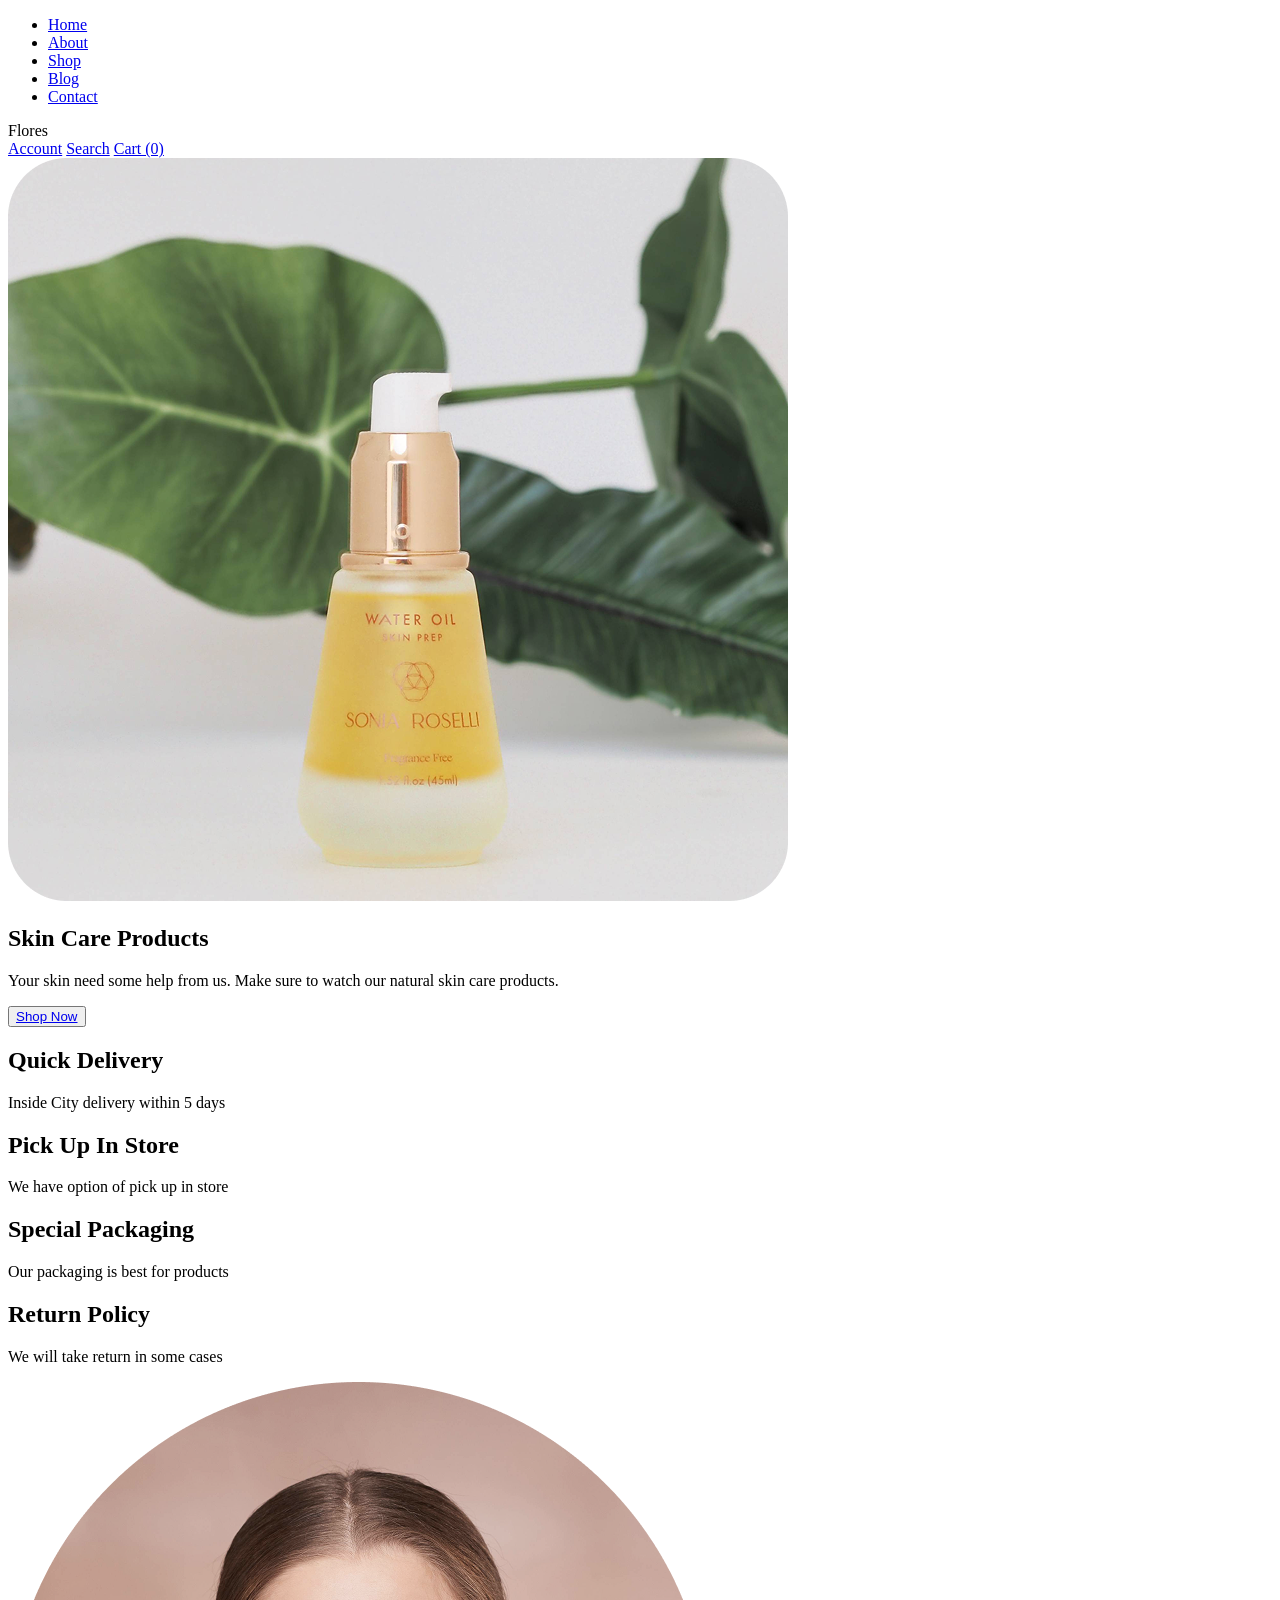
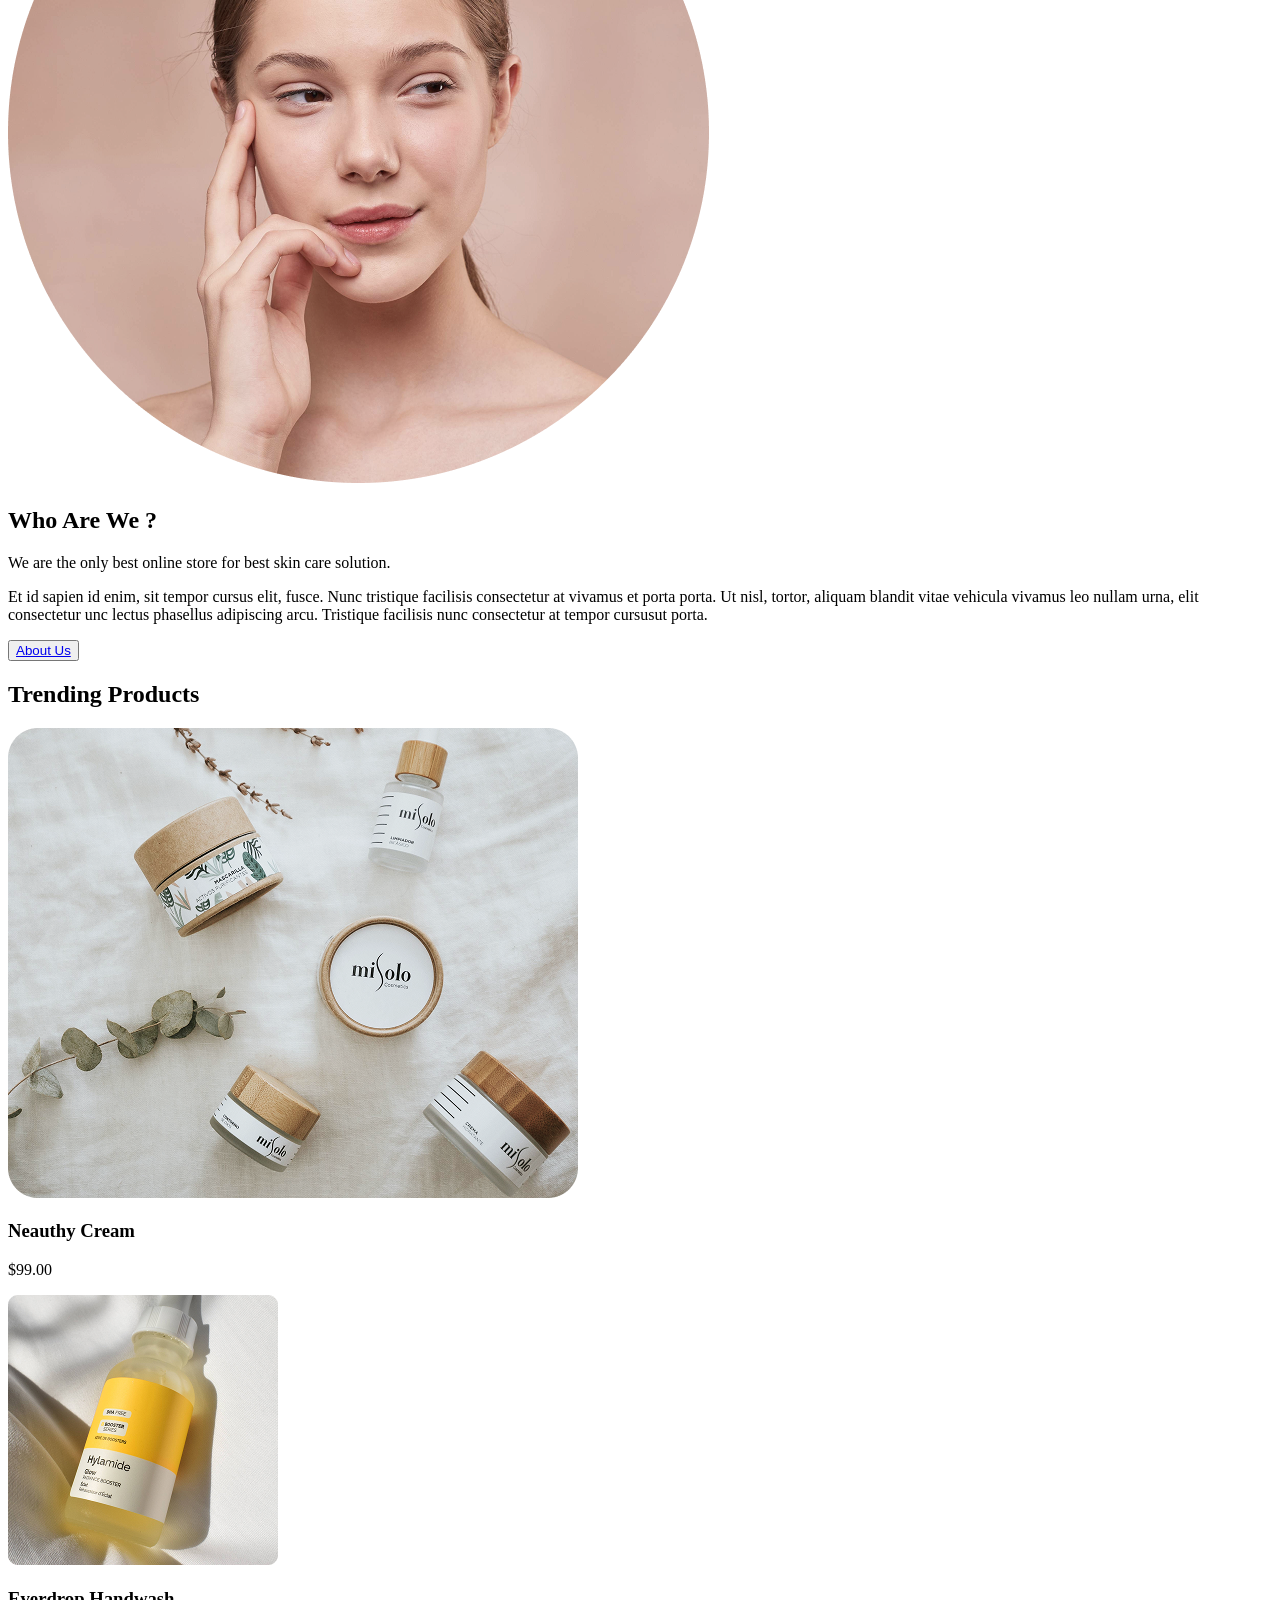
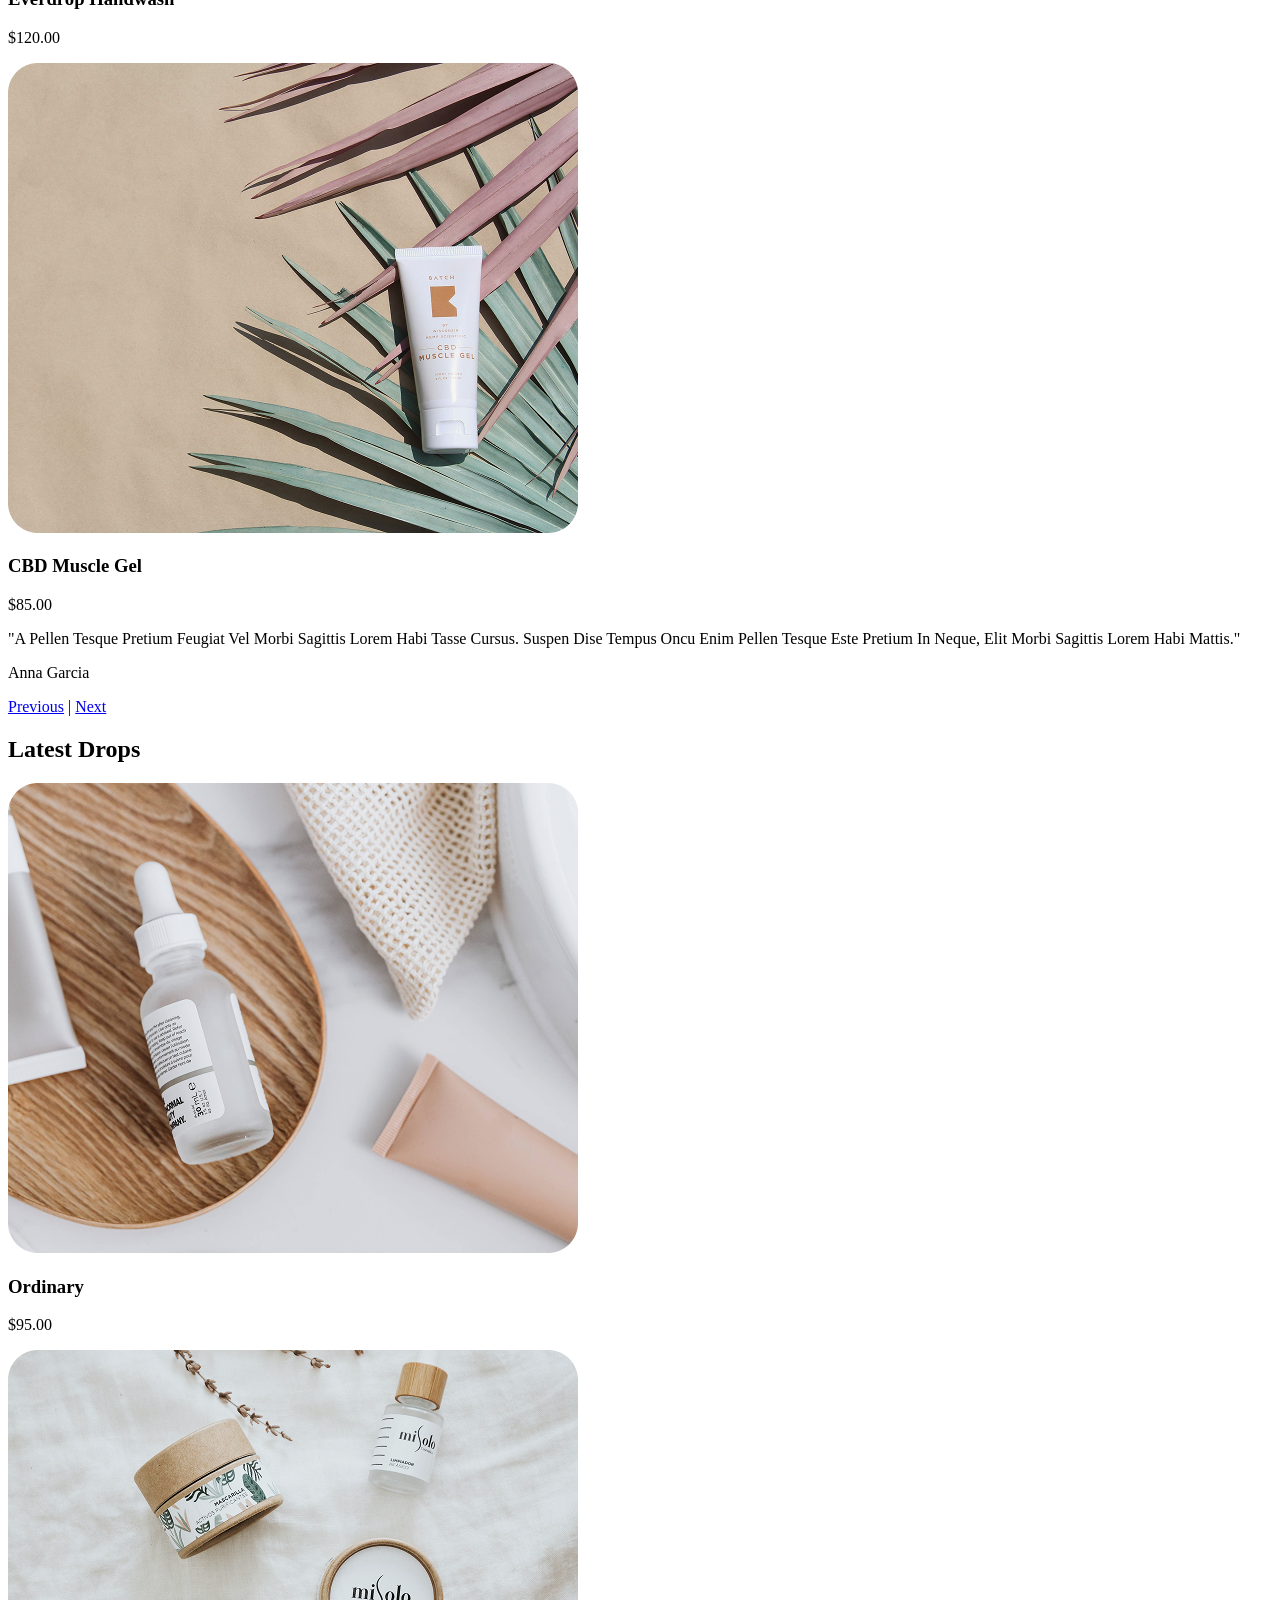
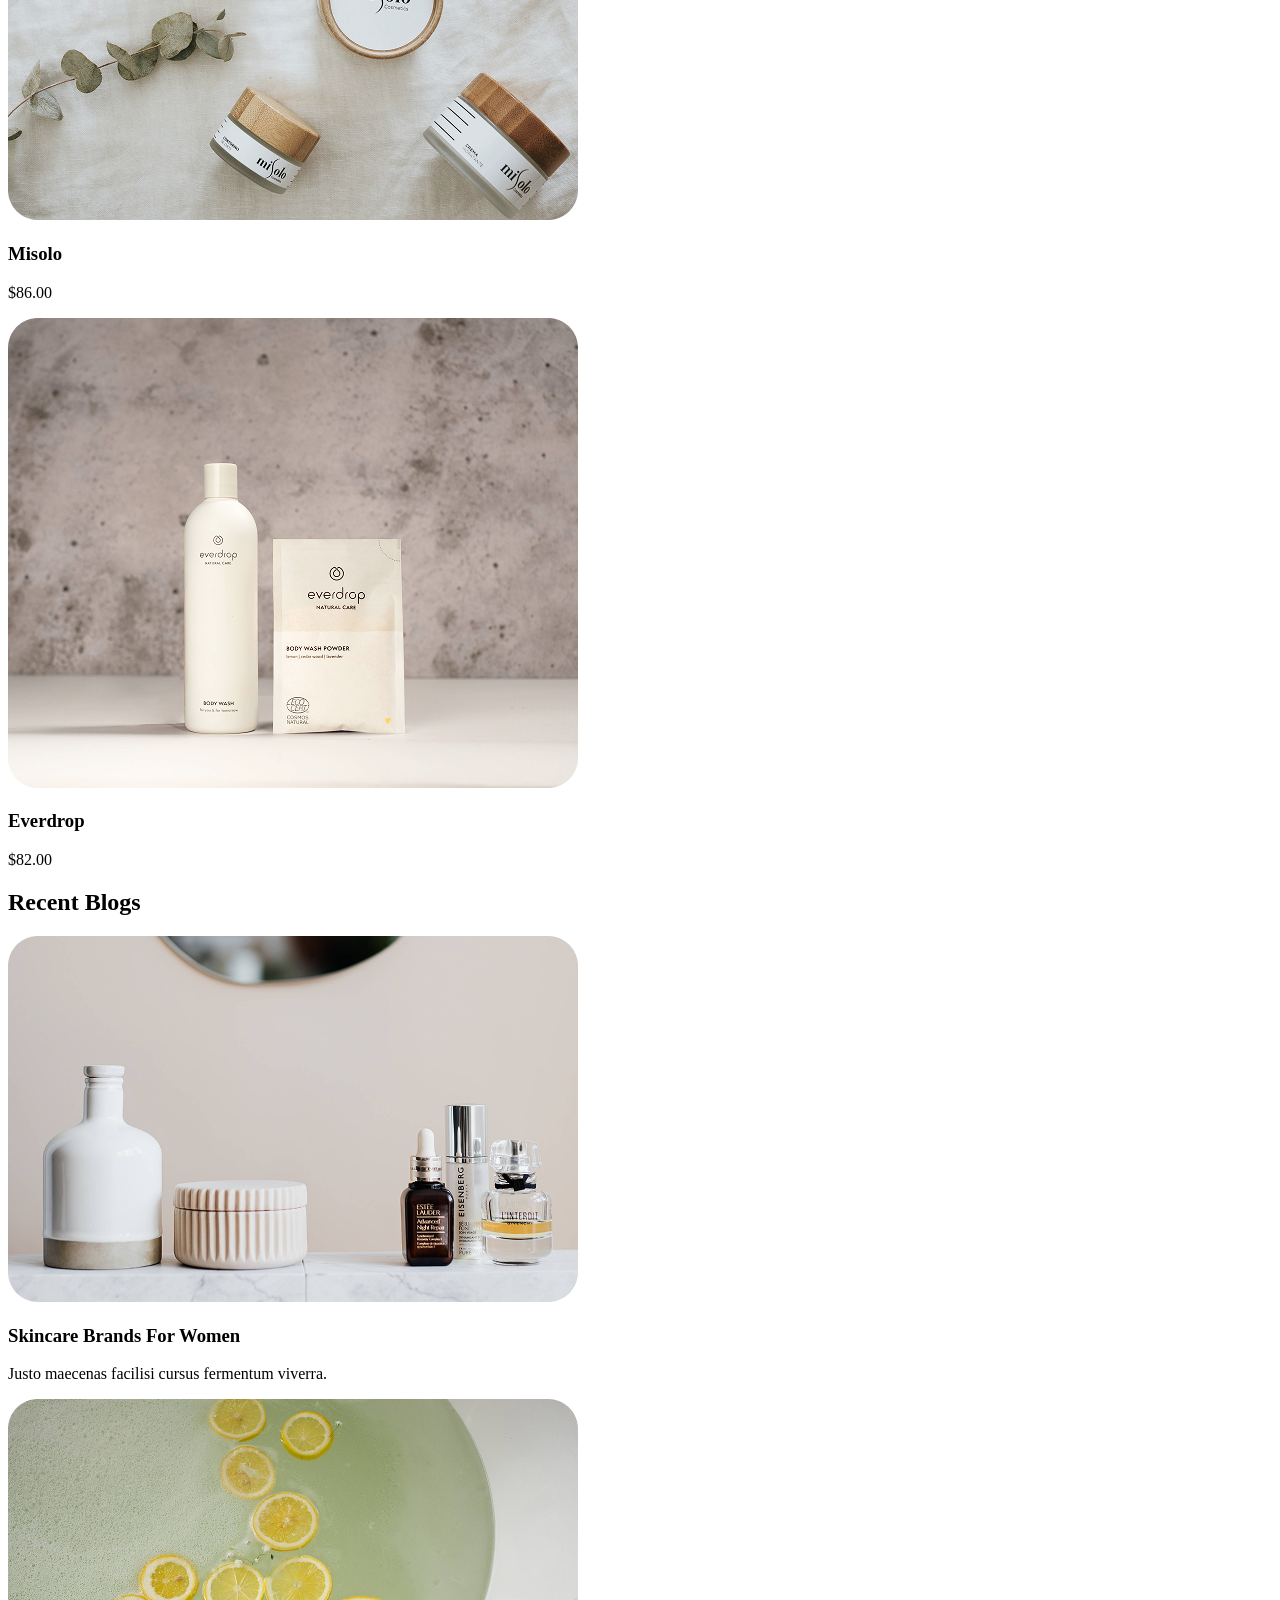
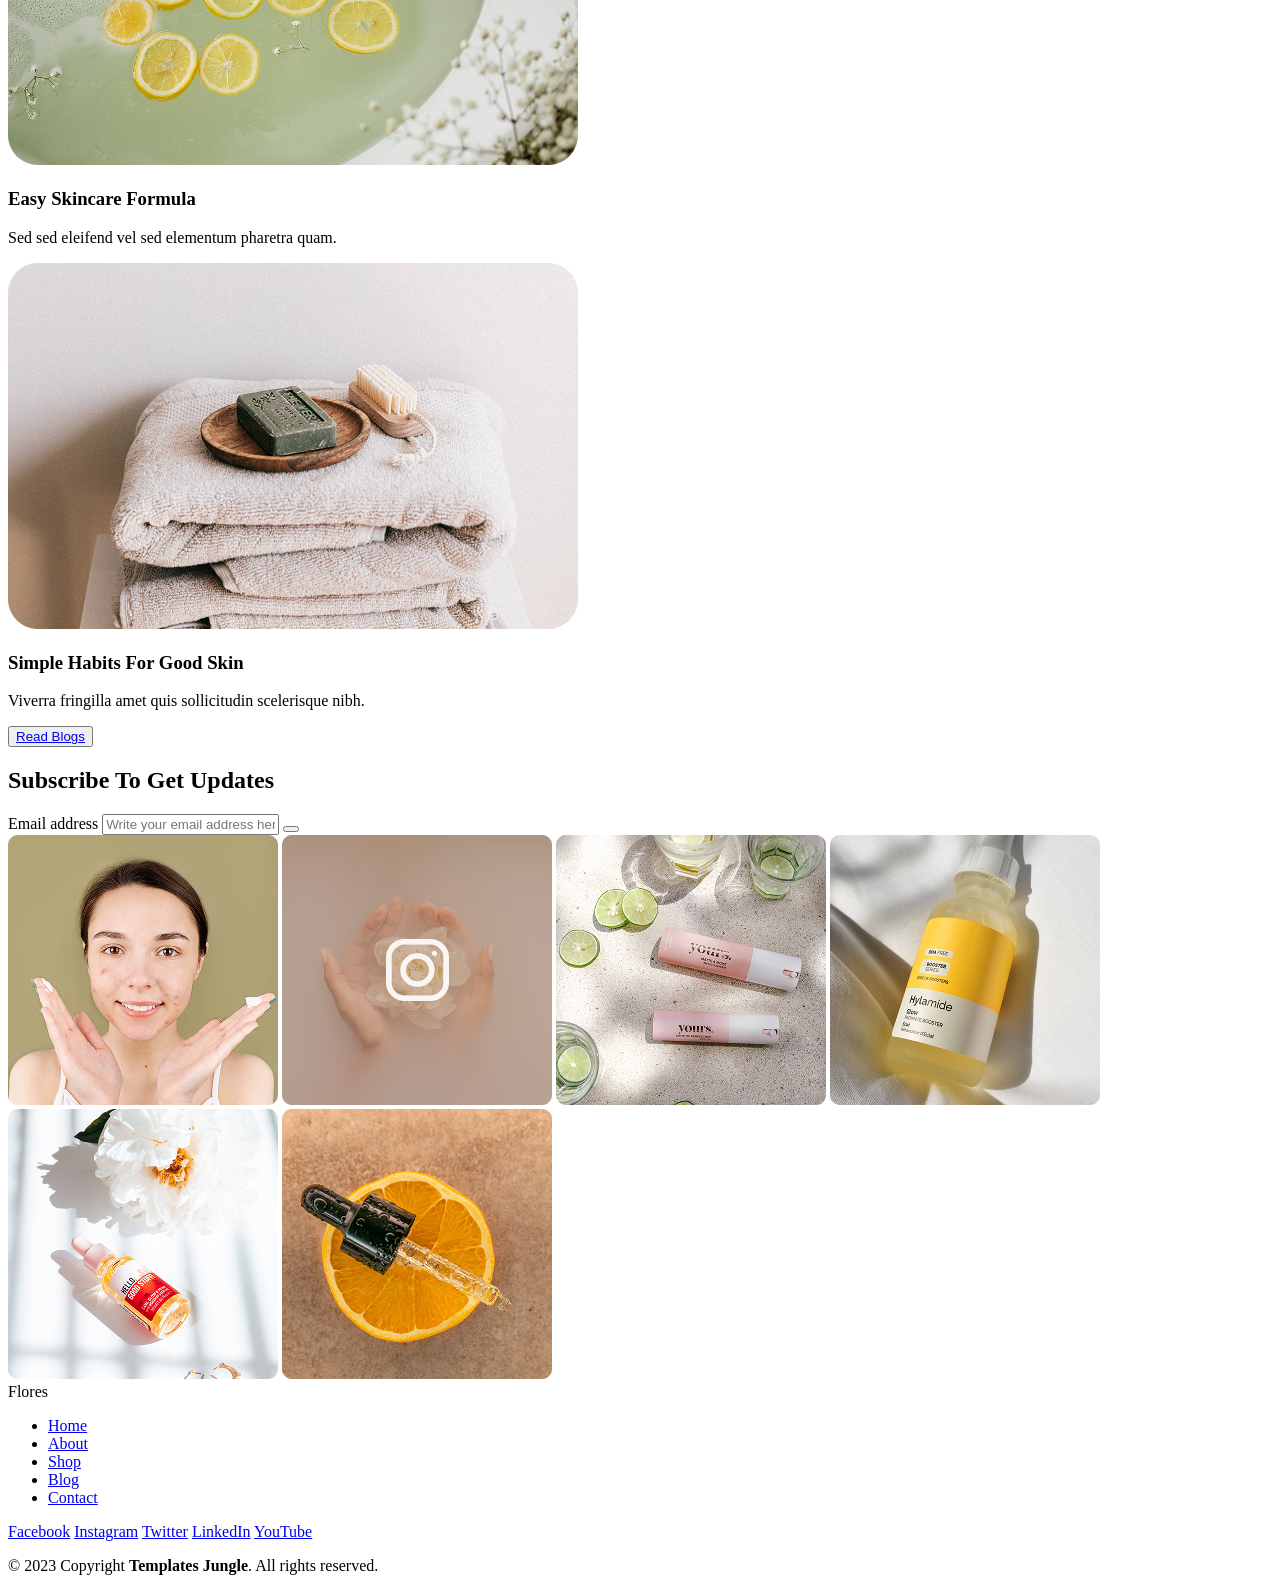
==== ProductLandingPage/index.html @ cf559978 "Fix landing page updates" ====
<!doctype html>
<html lang="en">
  <head>
    <meta charset="UTF-8" />
    <meta name="viewport" content="width=device-width, initial-scale=1.0" />
    <title>Flores</title>
    <link rel="stylesheet" href="style.css" />
    <link rel="stylesheet" href="https://cdnjs.cloudflare.com/ajax/libs/font-awesome/6.7.2/css/all.min.css">
    <link rel="icon" href="favicon.ico">
  </head>

  <body>

    <!-- HEADER SECTION -->

    <header>
      <nav>
        <ul>
          <li><a href="flores.index.html">Home</a></li>
          <li><a href="flores.index.html">About</a></li>
          <li><a href="flores.index.html">Shop</a></li>
          <li><a href="flores.index.html">Blog</a></li>
          <li><a href="flores.index.html">Contact</a></li>
        </ul>
      </nav>

      <div class="logo">Flores</div>

      <div class="nav-icons">
        <a href="flores.index.html">Account</a>
        <a href="flores.index.html">Search</a>
        <a href="flores.index.html">Cart (0)</a>
      </div>
    </header>

    <!-- HERO SECTION -->

    <section class="hero">
      <div class="hero-image">
        <img src="Assets/Images/heroImage.png" alt="Skin care product bottle" />
      </div>

      <div class="hero-text">
        <h1>Skin Care Products</h1>
        <p>
          Your skin need some help from us. Make sure to watch our natural skin
          care products.
        </p>

        <button><a href="flores.index.html">Shop Now</a>
        </button>
      </div>
    </section>

    <!-- FEATURE SECTION -->

    <section class="features">
      <div class="feature">
        <h2>Quick Delivery</h2>
        <p>Inside City delivery within 5 days</p>
      </div>

      <div class="feature">
        <h2>Pick Up In Store</h2>
        <p>We have option of pick up in store</p>
      </div>

      <div class="feature">
        <h2>Special Packaging</h2>
        <p>Our packaging is best for products</p>
      </div>

      <div class="feature">
        <h2>Return Policy</h2>
        <p>We will take return in some cases</p>
      </div>
    </section>

    <!-- ABOUT SECTION -->

    <section class="about">
      <div class="about-img">
        <img src="Assets/Images/Avatar1.png" alt="Woman touching her face" />
      </div>

      <div class="about-text">
        <h2>Who Are We ?</h2>
        <p>We are the only best online store for best skin care solution.</p>
        <p>
          Et id sapien id enim, sit tempor cursus elit, fusce. Nunc tristique
          facilisis consectetur at vivamus et porta porta. Ut nisl, tortor,
          aliquam blandit vitae vehicula vivamus leo nullam urna, elit
          consectetur unc lectus phasellus adipiscing arcu. Tristique facilisis
          nunc consectetur at tempor cursusut porta.
        </p>

        <button><a href="flores.index.html">About Us</a>
        </button>
      </div>  
    </section>

    <!-- PRODUCTS SECTION -->

    <section class="products">
      <h2>Trending Products</h2>

      <div class="product-grid">
        <div class="product-card">
          <img src="Assets/Images/Misolo.png" alt="Neauthy Cream" />
          <h3>Neauthy Cream</h3>
          <p class="price">$99.00</p>
        </div>

        <div class="product-card">
          <img src="Assets/Images/footer4.png" alt="Everdrop Handwash" />
          <h3>Everdrop Handwash</h3>
          <p>$120.00</p>
        </div>

        <div class="product-card">
          <img src="Assets/Images/Muscle Gel.png" alt="CBD Muscle Gel" />
          <h3>CBD Muscle Gel</h3>
          <p>$85.00</p>
        </div>
      </div>
    </section>

    <!-- TESTIMONIAL  SECTION -->

    <section class="testimonial">
      <div>
        "A Pellen Tesque Pretium Feugiat Vel Morbi Sagittis Lorem Habi Tasse
        Cursus. Suspen Dise Tempus Oncu Enim Pellen Tesque Este Pretium In
        Neque, Elit Morbi Sagittis Lorem Habi Mattis."
      </div>
      <p class="author">Anna Garcia</p>

      <div class="link-arrow">
        <a href="flores.index.html">Previous</a> |
        <a href="flores.index.html">Next</a>
      </div>
    </section>

    <!-- LATEST PRODUCT SECTION  -->

    <section class="products">
        <h2>Latest Drops</h2>

        <div class="product-grid">
            <div class="product-card">
            <img src="Assets/Images/Ordinary.png" alt="Ordinary" />
            <h3>Ordinary</h3>
            <p>$95.00</p>
            </div>

            <div class="product-card">
            <img src="Assets/Images/Misolo.png" alt="Misolo" />
            <h3>Misolo</h3>
            <p>$86.00</p>
            </div>

            <div class="product-card">
            <img src="Assets/Images/Everdrop2.png" alt="Everdrop lotion set" />
            <h3>Everdrop</h3>
            <p>$82.00</p>
            </div>
        </div>
    </section>

    <!--  BLOGS SECTION-->

    <section class="blogs">
        <h2>Recent Blogs</h2>

        <section class="blog-grid">
            <div class="blog-card">
                <img src="Assets/Images/SkinCare.png" alt="Skincare brands">
                <h3>Skincare Brands For Women</h3>
                <p>Justo maecenas facilisi cursus fermentum viverra.</p>
            </div>

            <div class="blog-card">
                <img src="Assets/Images/EasySkinCare.png" alt="Easy structure">
                <h3>Easy Skincare Formula</h3>
                <p>Sed sed eleifend vel sed elementum pharetra quam.</p>
            </div>

            <div class="blog-card">
                <img src="Assets/Images/Simple Habits.png" alt="Simple habits">
                <h3>Simple Habits For Good Skin</h3>
                <p>Viverra fringilla amet quis sollicitudin scelerisque nibh.</p>
            </div>
            
            <div class="more-blogs">
                <button><a href="flores.index.html">Read Blogs</a>
                </button>
            </div>
        </section>
    </section>

    <!-- NEWSLETTER SECTION -->

    <section class="newsletter">
        <h2>Subscribe To Get Updates</h2>

        <form>
            <label>Email address</label>
            <input type="email" required placeholder="Write your email address here...">
            <button type="submit"></button>
        </form>
    </section>

    <!-- PRODUCT PHOTOS -->

    <section class="photo-grid">
        <a href="flores.index.html"><img src="Assets/Images/footer1.png" alt="Product photo 1" /></a>
        <a href="flores.index.html"><img src="Assets/Images/footer2.png" alt="Product photo 2" /></a>
        <a href="flores.index.html"><img src="Assets/Images/footer3.png" alt="Product photo 3" /></a>
        <a href="flores.index.html"><img src="Assets/Images/footer4.png" alt="Product photo 4" /></a>
        <a href="flores.index.html"><img src="Assets/Images/footer5.png" alt="Product photo 5" /></a>
        <a href="flores.index.html"><img src="Assets/Images/footer6.png" alt="Product photo 6" /></a>
    </section>

    <!-- FOOTER SECTION-->

    <footer>
        <div class="logo">Flores</div>

        <div>
            <ul>
                <li><a href="flores.index.html">Home</a></li>
                <li><a href="flores.index.html">About</a></li>
                <li><a href="flores.index.html">Shop</a></li>
                <li><a href="flores.index.html">Blog</a></li>
                <li><a href="flores.index.html">Contact</a></li>
            </ul>
        </div>

        <div class="socials">
            <a href="flores.index.html">Facebook</a>
            <a href="flores.index.html">Instagram</a>
            <a href="flores.index.html">Twitter</a>
            <a href="flores.index.html">LinkedIn</a>
            <a href="flores.index.html">YouTube</a>
        </div>

        <p class="copyright">
        © 2023 Copyright <strong>Templates Jungle</strong>. All rights reserved.
        </p>        
    </footer>
  </body>
</html>
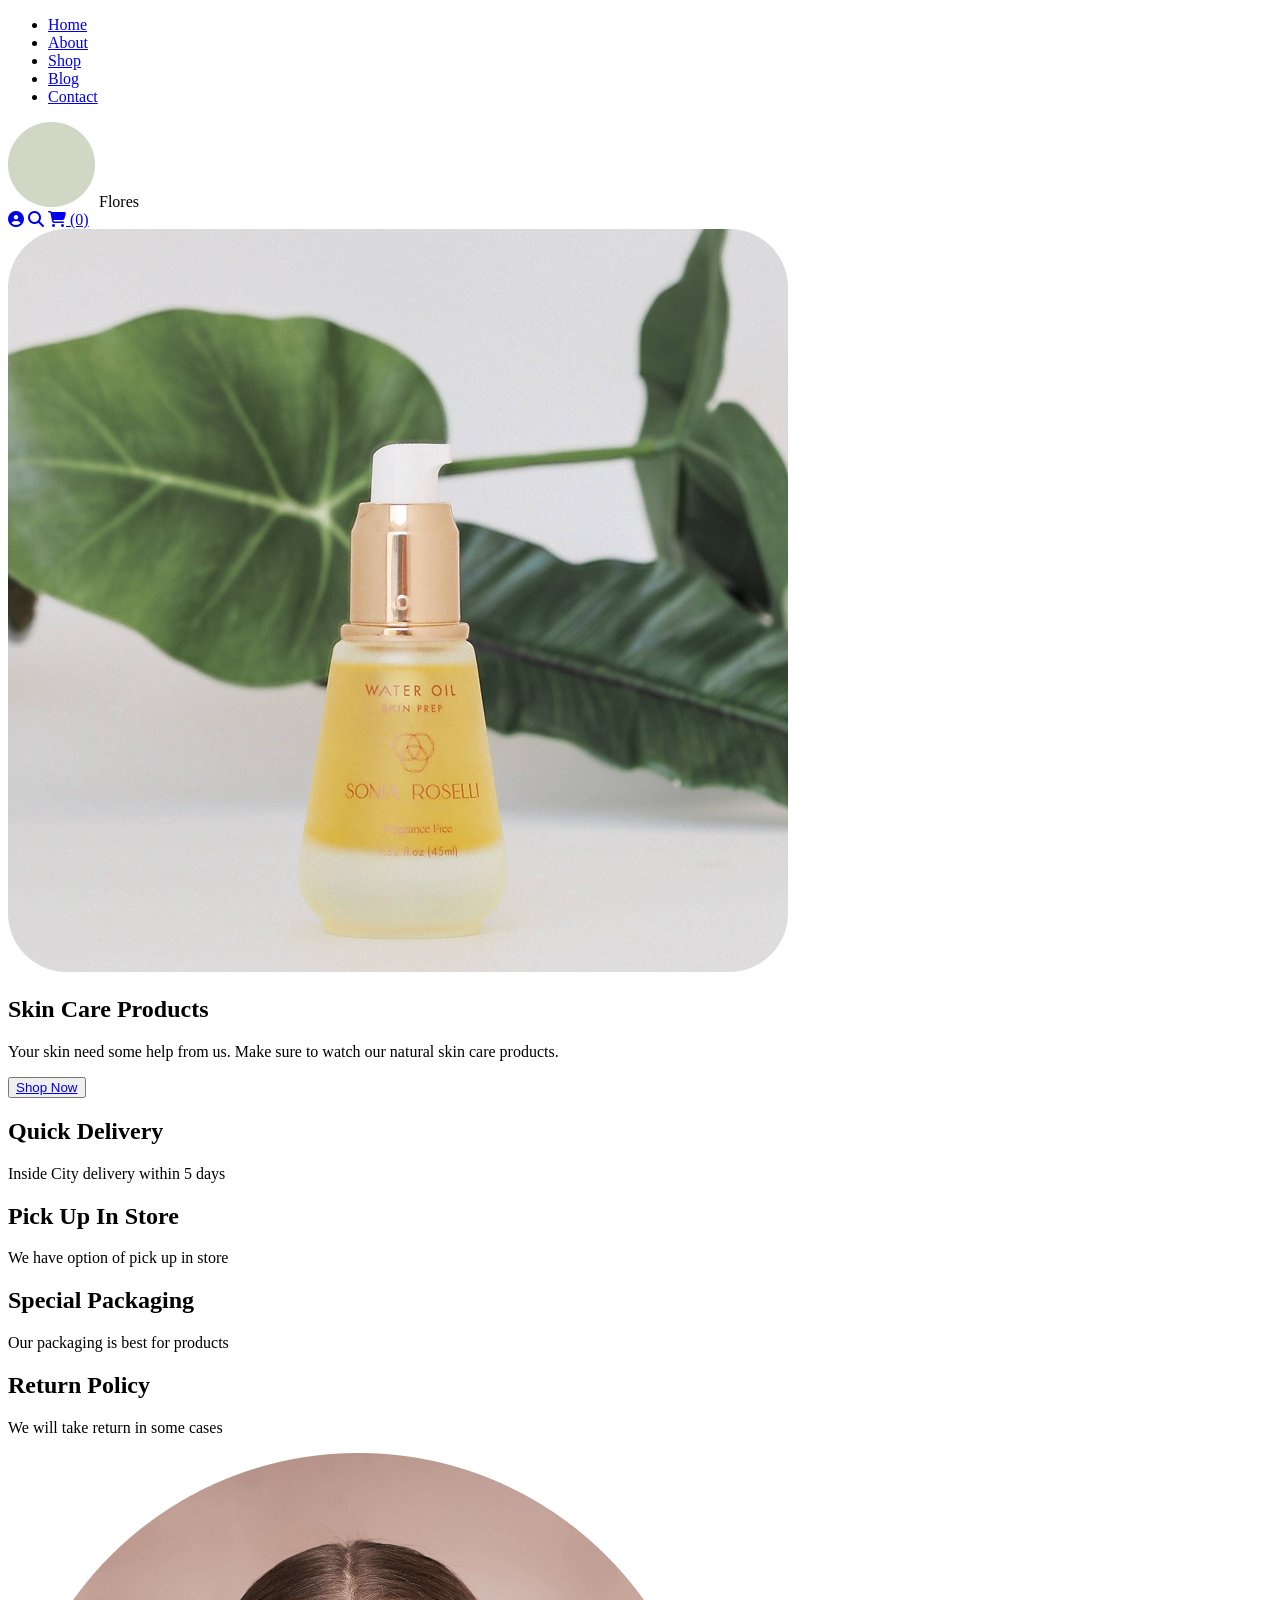
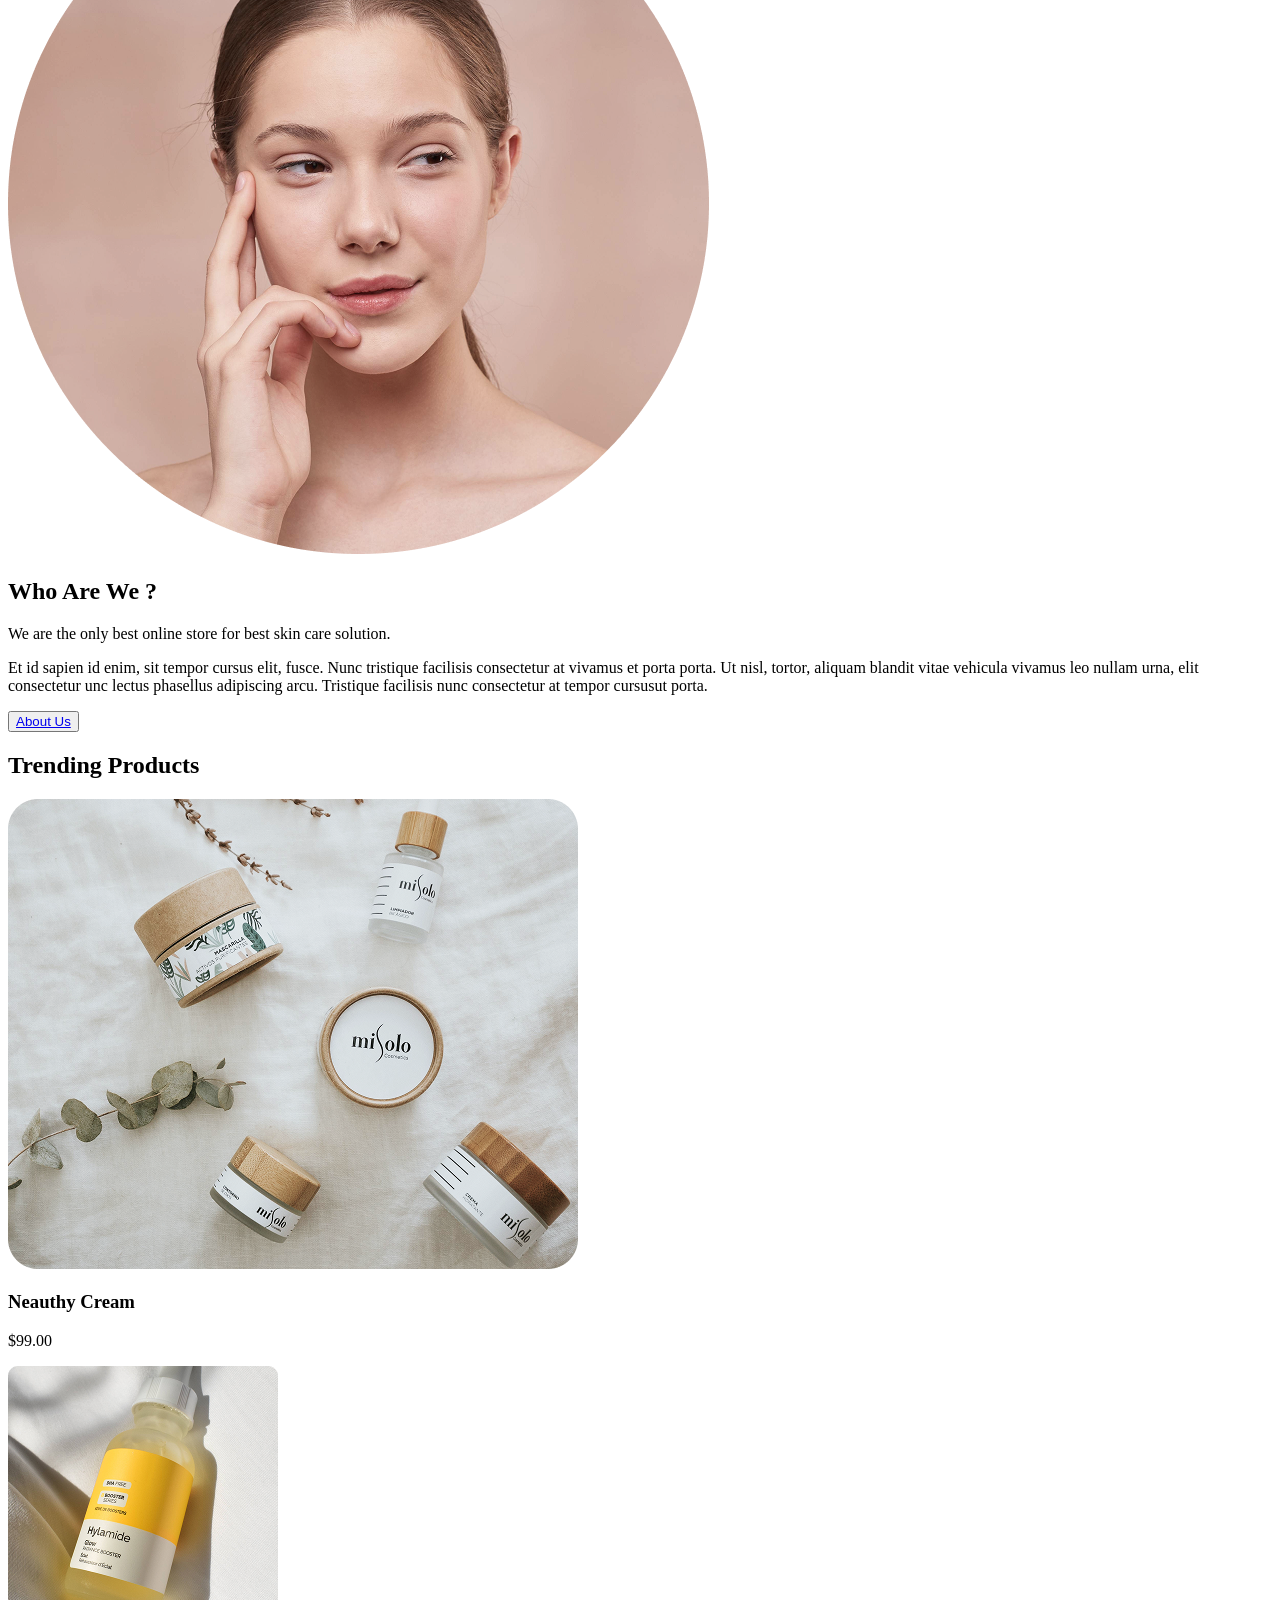
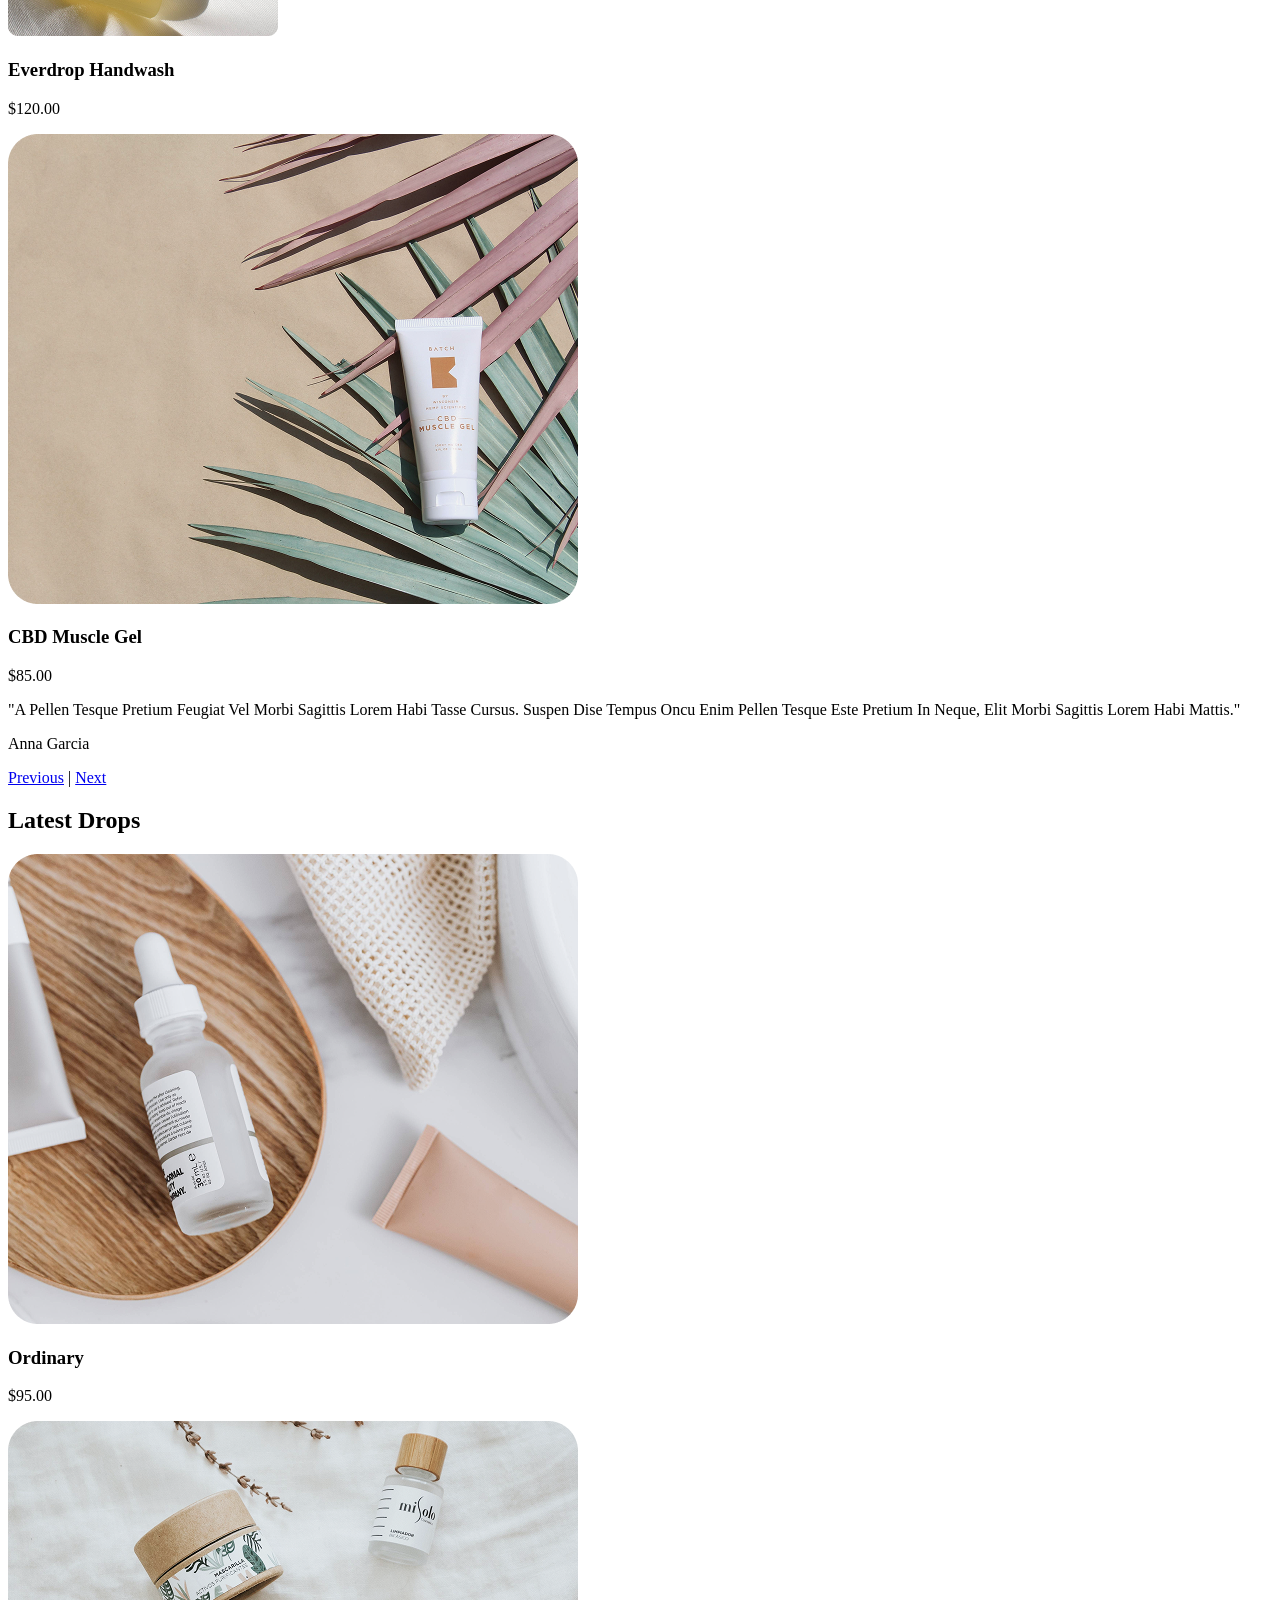
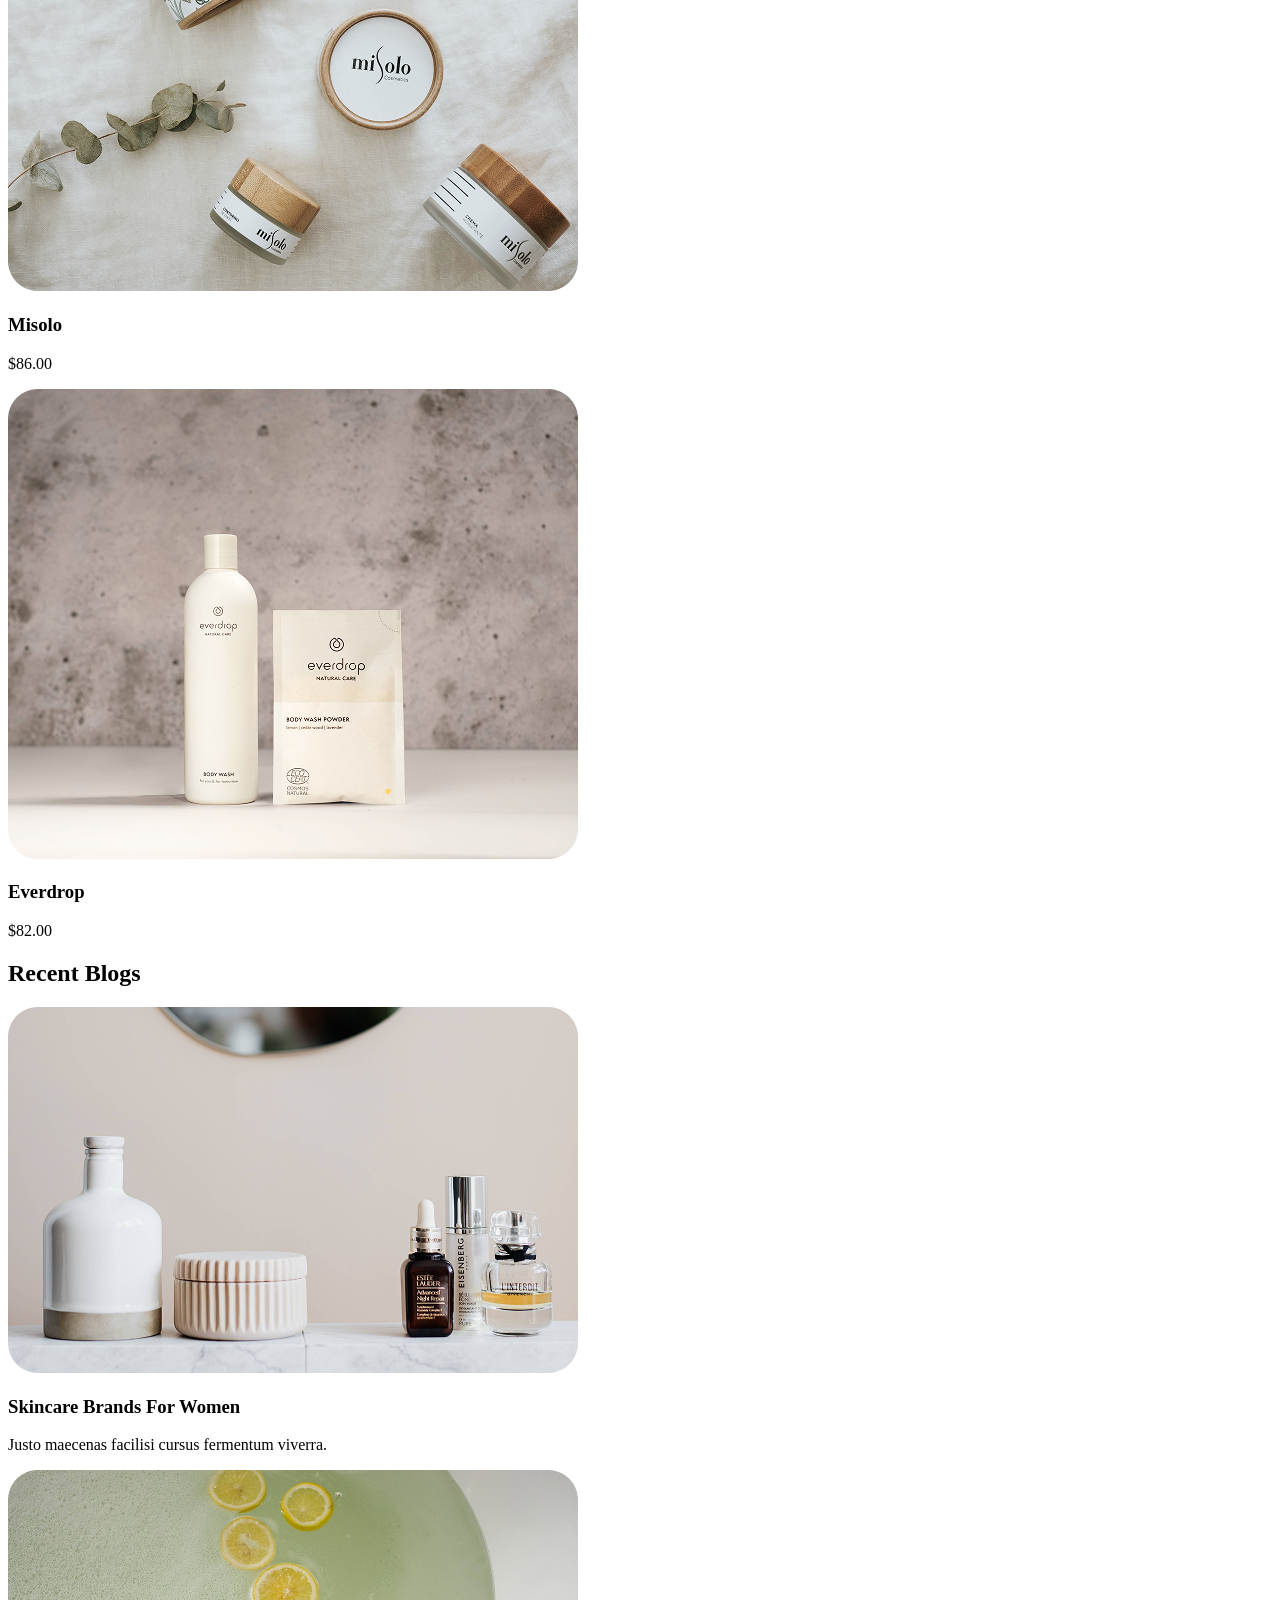
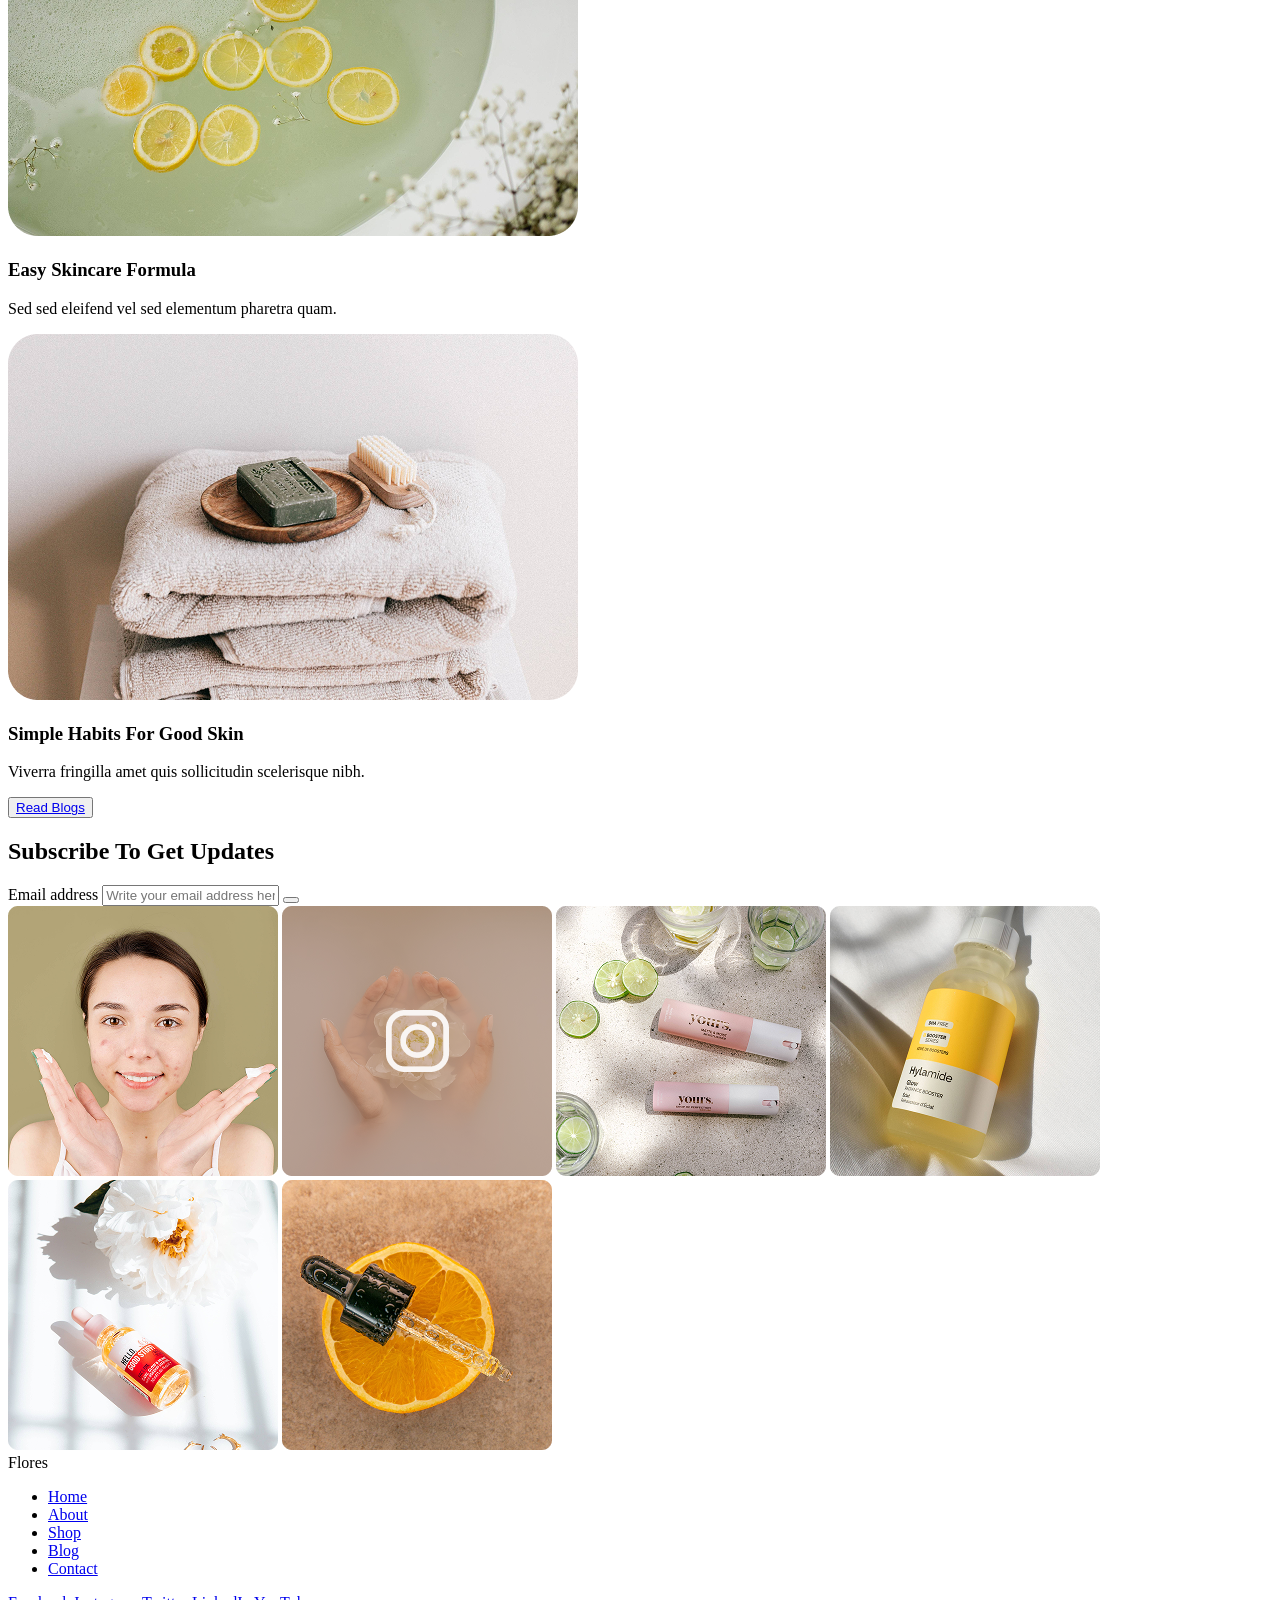
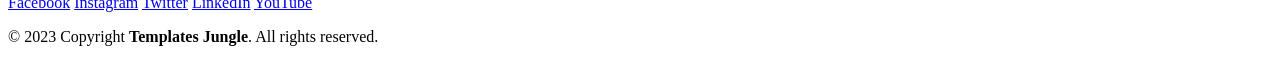
==== commit 282f4201: "Feat: fix header section" ====
--- a/ProductLandingPage/index.html
+++ b/ProductLandingPage/index.html
@@ -22,15 +22,18 @@
           <li><a href="flores.index.html">Blog</a></li>
           <li><a href="flores.index.html">Contact</a></li>
         </ul>
+
+        <div class = "logo">
+          <img src = "Assets/Images/Ellipse 80.png" alt = "logo-ellipse">
+          <span class = "logo-text">Flores</span>
+        </div>       
+
+        <div class="nav-icons">
+          <a href="flores.index.html"><i class="fa-solid fa-circle-user"></i></a>
+          <a href="flores.index.html"><i class="fa-solid fa-magnifying-glass"></i></a>
+          <a href="flores.index.html"><i class="fa-solid fa-cart-shopping"></i> (0)</a>
+        </div>
       </nav>
-
-      <div class="logo">Flores</div>
-
-      <div class="nav-icons">
-        <a href="flores.index.html">Account</a>
-        <a href="flores.index.html">Search</a>
-        <a href="flores.index.html">Cart (0)</a>
-      </div>
     </header>
 
     <!-- HERO SECTION -->
